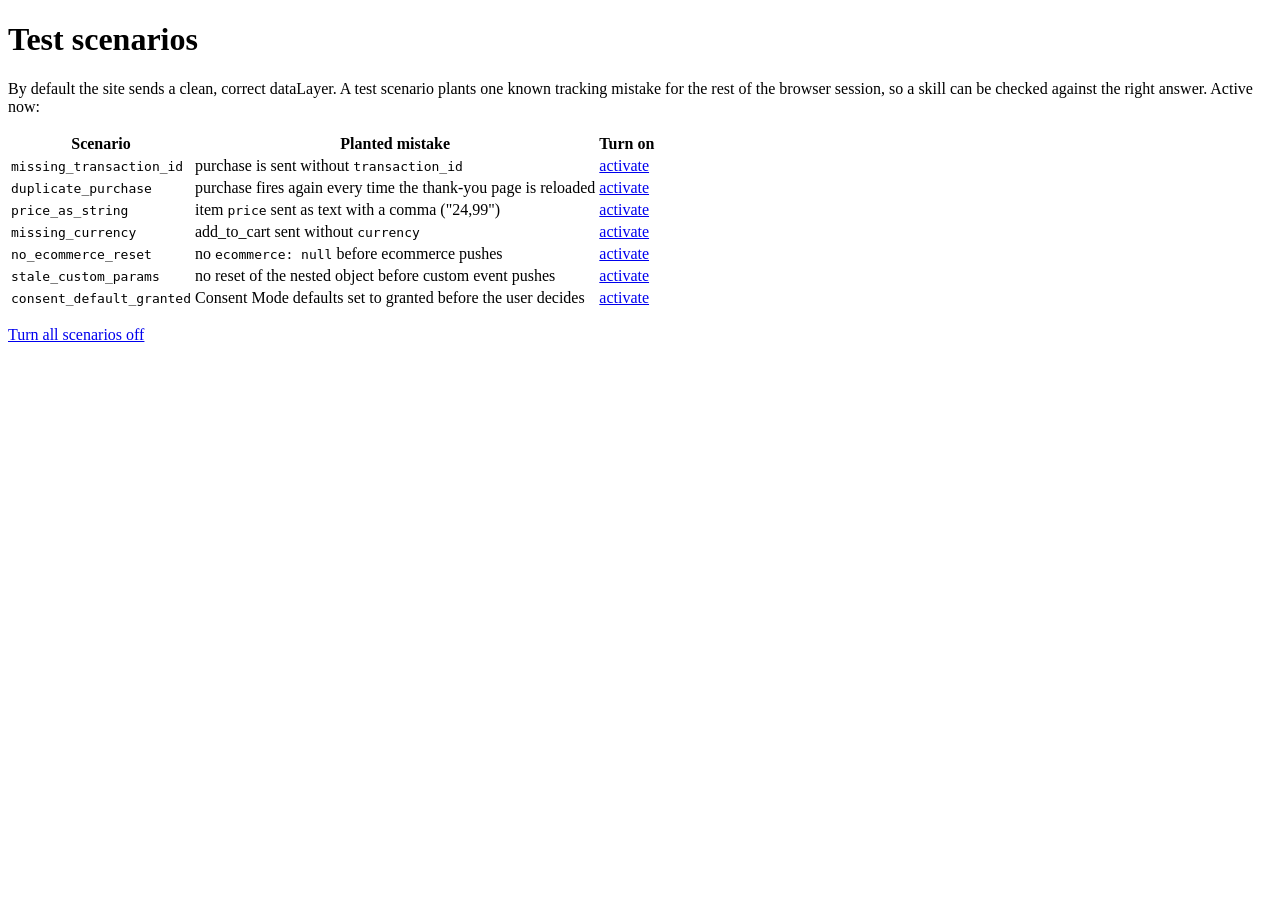
==== scenarios.html @ 1f7983c8 "Add files via upload" ====
<!DOCTYPE html>
<html lang="en">
<head>
<meta charset="utf-8">
<meta name="viewport" content="width=device-width, initial-scale=1">
<meta name="robots" content="noindex, nofollow">
<title>Test scenarios | Digitl Cats</title>
<script src="assets/config.js"></script>
<script src="assets/head.js" data-page-type="scenarios"></script>
<link rel="stylesheet" href="assets/style.css">
</head>
<body data-page-type="scenarios">
<main class="wrap">
<h1>Test scenarios</h1>
<p>By default the site sends a clean, correct dataLayer. A test scenario plants one known tracking mistake for the rest of the browser session, so a skill can be checked against the right answer. Active now: <b id="current-scenario"></b></p>
<table class="scen"><thead><tr><th>Scenario</th><th>Planted mistake</th><th>Turn on</th></tr></thead><tbody>
<tr><td><code>missing_transaction_id</code></td><td>purchase is sent without <code>transaction_id</code></td><td><a href="index.html?scenario=missing_transaction_id">activate</a></td></tr>
<tr><td><code>duplicate_purchase</code></td><td>purchase fires again every time the thank-you page is reloaded</td><td><a href="index.html?scenario=duplicate_purchase">activate</a></td></tr>
<tr><td><code>price_as_string</code></td><td>item <code>price</code> sent as text with a comma ("24,99")</td><td><a href="index.html?scenario=price_as_string">activate</a></td></tr>
<tr><td><code>missing_currency</code></td><td>add_to_cart sent without <code>currency</code></td><td><a href="index.html?scenario=missing_currency">activate</a></td></tr>
<tr><td><code>no_ecommerce_reset</code></td><td>no <code>ecommerce: null</code> before ecommerce pushes</td><td><a href="index.html?scenario=no_ecommerce_reset">activate</a></td></tr>
<tr><td><code>stale_custom_params</code></td><td>no reset of the nested object before custom event pushes</td><td><a href="index.html?scenario=stale_custom_params">activate</a></td></tr>
<tr><td><code>consent_default_granted</code></td><td>Consent Mode defaults set to granted before the user decides</td><td><a href="index.html?scenario=consent_default_granted">activate</a></td></tr>
</tbody></table>
<p><a href="index.html?scenario=off">Turn all scenarios off</a></p>
</main>
<script src="assets/catalog.js"></script>
<script src="assets/site.js"></script>
</body>
</html>
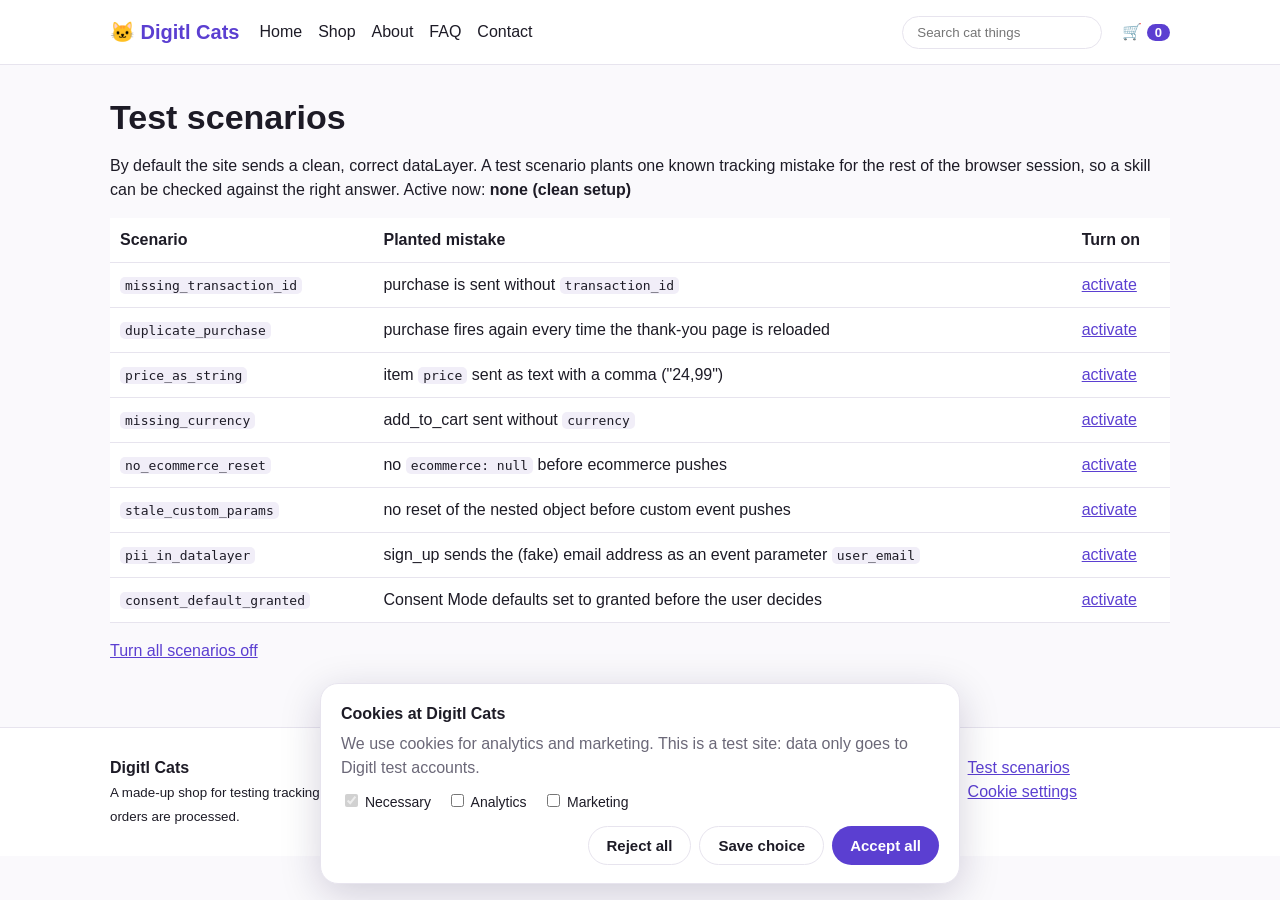
==== commit 52503b5e: "Update scenarios.html" ====
--- a/scenarios.html
+++ b/scenarios.html
@@ -20,6 +20,7 @@
 <tr><td><code>missing_currency</code></td><td>add_to_cart sent without <code>currency</code></td><td><a href="index.html?scenario=missing_currency">activate</a></td></tr>
 <tr><td><code>no_ecommerce_reset</code></td><td>no <code>ecommerce: null</code> before ecommerce pushes</td><td><a href="index.html?scenario=no_ecommerce_reset">activate</a></td></tr>
 <tr><td><code>stale_custom_params</code></td><td>no reset of the nested object before custom event pushes</td><td><a href="index.html?scenario=stale_custom_params">activate</a></td></tr>
+<tr><td><code>pii_in_datalayer</code></td><td>sign_up sends the (fake) email address as an event parameter <code>user_email</code></td><td><a href="account.html?scenario=pii_in_datalayer">activate</a></td></tr>
 <tr><td><code>consent_default_granted</code></td><td>Consent Mode defaults set to granted before the user decides</td><td><a href="index.html?scenario=consent_default_granted">activate</a></td></tr>
 </tbody></table>
 <p><a href="index.html?scenario=off">Turn all scenarios off</a></p>
--- a/assets/style.css
+++ b/assets/style.css
@@ -0,0 +1,76 @@
+:root { --ink:#1d1b26; --muted:#6b6878; --line:#e7e4ee; --bg:#faf9fc; --brand:#5b3fd1; --brand-2:#ff8a5b; --ok:#1f8a5b; --r:14px; }
+* { box-sizing: border-box; }
+body { margin:0; font-family: -apple-system, "Segoe UI", Inter, Roboto, sans-serif; color:var(--ink); background:var(--bg); line-height:1.5; }
+a { color:var(--brand); }
+.wrap { max-width:1100px; margin:0 auto; padding:0 20px; }
+.scenario-bar { background:#fff3cd; color:#5c4400; text-align:center; font-size:14px; padding:6px; }
+.site-header { background:#fff; border-bottom:1px solid var(--line); position:sticky; top:0; z-index:5; }
+.header-row { display:flex; align-items:center; gap:20px; height:64px; }
+.logo { font-weight:800; font-size:20px; text-decoration:none; color:var(--ink); white-space:nowrap; }
+.logo span { color:var(--brand); }
+.main-nav { display:flex; gap:16px; }
+.main-nav a { color:var(--ink); text-decoration:none; font-weight:500; }
+.main-nav a:hover { color:var(--brand); }
+.search { margin-left:auto; }
+.search input { border:1px solid var(--line); border-radius:999px; padding:8px 14px; width:200px; }
+.cart-link { text-decoration:none; font-weight:600; color:var(--ink); }
+.cart-count { background:var(--brand); color:#fff; border-radius:999px; padding:1px 8px; font-size:13px; }
+main.wrap { padding:32px 20px 48px; }
+h1 { font-size:34px; line-height:1.2; margin:0 0 12px; }
+h2 { font-size:22px; margin:32px 0 16px; }
+.hero { display:grid; grid-template-columns:1.2fr 1fr; gap:24px; align-items:center; background:linear-gradient(135deg,#ece6ff,#ffe9df); border-radius:24px; padding:36px; }
+.hero .big-emoji { font-size:120px; text-align:center; }
+.hero p { color:var(--muted); font-size:18px; }
+.btn, button { background:var(--brand); color:#fff; border:0; border-radius:999px; padding:10px 18px; font-weight:600; cursor:pointer; text-decoration:none; display:inline-block; font-size:15px; }
+button.ghost { background:#fff; color:var(--ink); border:1px solid var(--line); }
+button:disabled { opacity:.5; cursor:default; }
+.grid { display:grid; grid-template-columns:repeat(auto-fill,minmax(220px,1fr)); gap:18px; }
+.card { background:#fff; border:1px solid var(--line); border-radius:var(--r); overflow:hidden; display:flex; flex-direction:column; }
+.card-link { text-decoration:none; color:inherit; }
+.card h3 { font-size:16px; margin:12px 14px 0; }
+.thumb { height:150px; display:flex; align-items:center; justify-content:center; font-size:64px; }
+.thumb.big { height:320px; font-size:140px; border-radius:var(--r); }
+.card-foot { display:flex; justify-content:space-between; align-items:center; padding:12px 14px 14px; margin-top:auto; }
+.price { font-weight:700; }
+.price.big { font-size:26px; }
+.filters { display:flex; gap:10px; flex-wrap:wrap; margin-bottom:20px; }
+.filters a { border:1px solid var(--line); border-radius:999px; padding:6px 14px; text-decoration:none; color:var(--ink); background:#fff; }
+.filters a.active { background:var(--ink); color:#fff; }
+.pdp { display:grid; grid-template-columns:1fr 1fr; gap:32px; }
+.crumb { color:var(--muted); font-size:14px; }
+.qty input { width:64px; padding:8px; border:1px solid var(--line); border-radius:8px; }
+.lines { width:100%; border-collapse:collapse; background:#fff; border-radius:var(--r); overflow:hidden; }
+.lines th, .lines td { padding:12px; border-bottom:1px solid var(--line); text-align:left; }
+.total { font-size:18px; text-align:right; }
+.checkout { display:grid; grid-template-columns:1.4fr 1fr; gap:28px; }
+fieldset { border:1px solid var(--line); border-radius:var(--r); background:#fff; padding:16px 18px; margin:0 0 16px; }
+legend { font-weight:700; padding:0 6px; }
+.field { display:block; margin:8px 0; }
+.field input, .field select, .field textarea { width:100%; padding:9px 10px; border:1px solid var(--line); border-radius:8px; font:inherit; }
+.sum { background:#fff; border:1px solid var(--line); border-radius:var(--r); padding:16px 18px; height:max-content; }
+.sum-line { display:flex; justify-content:space-between; padding:6px 0; border-bottom:1px dashed var(--line); }
+.sum-line.total { font-weight:700; border:0; }
+details.faq { background:#fff; border:1px solid var(--line); border-radius:var(--r); padding:14px 18px; margin-bottom:10px; }
+details.faq summary { font-weight:600; cursor:pointer; }
+.note { background:#eef7f2; border:1px solid #cfe9db; border-radius:var(--r); padding:14px 18px; }
+table.scen { width:100%; border-collapse:collapse; background:#fff; }
+table.scen td, table.scen th { border-bottom:1px solid var(--line); padding:10px; text-align:left; vertical-align:top; }
+code { background:#f1eef8; padding:1px 5px; border-radius:5px; }
+.site-footer { border-top:1px solid var(--line); background:#fff; padding:28px 0; }
+.footer-row { display:grid; grid-template-columns:2fr 2fr 1fr; gap:24px; }
+.newsletter div { display:flex; gap:8px; margin-top:6px; }
+.newsletter input { flex:1; padding:8px 12px; border:1px solid var(--line); border-radius:999px; }
+.consent { position:fixed; inset:auto 0 0 0; z-index:20; display:flex; justify-content:center; padding:16px; pointer-events:none; }
+.consent-box { pointer-events:auto; }
+.consent[hidden] { display:none; }
+.consent-box { background:#fff; border:1px solid var(--line); box-shadow:0 10px 40px rgba(20,10,60,.18); border-radius:18px; padding:18px 20px; max-width:640px; }
+.consent-box p { margin:6px 0 10px; color:var(--muted); }
+.consent-box label { margin-right:12px; font-size:14px; }
+.consent-actions { display:flex; gap:8px; justify-content:flex-end; margin-top:12px; flex-wrap:wrap; }
+.toast { position:fixed; top:80px; right:20px; background:var(--ink); color:#fff; padding:10px 16px; border-radius:10px; opacity:0; transition:opacity .2s; pointer-events:none; z-index:30; }
+.toast.show { opacity:1; }
+@media (max-width: 760px) {
+  .main-nav, .search { display:none; }
+  .hero, .pdp, .checkout, .footer-row { grid-template-columns:1fr; }
+  .hero .big-emoji { font-size:80px; }
+}
